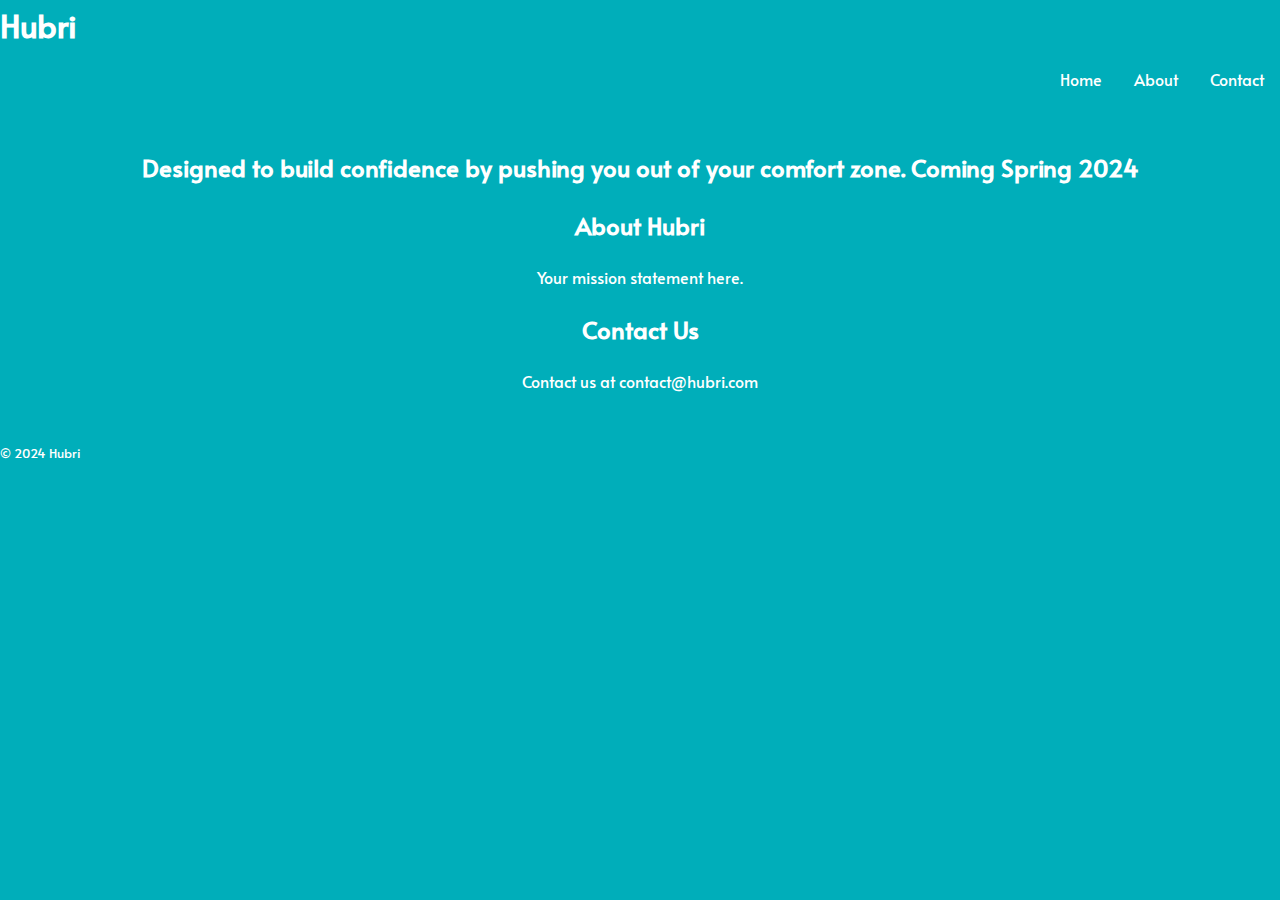
==== index.html @ 5d4be934 "Added new index.html and style.css" ====
<!DOCTYPE html>
<html>
<head>
    <title>Hubri - Push Your Limits</title>
    <link href="https://fonts.googleapis.com/css2?family=Alata&display=swap" rel="stylesheet">
    <link rel="stylesheet" href="style.css">
</head>
<body>
    <header>
        <h1 style="margin:0;">Hubri</h1>
    </header>
    <nav>
        <a href="#" id="homeLink">Home</a>
        <a href="#about" id="aboutLink">About</a>
        <a href="#contact" id="contactLink">Contact</a>
    </nav>
    <main>
        <div id="home">
            <h2>Designed to build confidence by pushing you out of your comfort zone. Coming Spring 2024</h2>
        </div>
        <section id="about">
            <h2>About Hubri</h2>
            <p>Your mission statement here.</p>
        </section>
        <section id="contact">
            <h2>Contact Us</h2>
            <p>Contact us at contact@hubri.com</p>
        </section>
    </main>
    <footer>
        <div name="termly-embed" data-id="0ff503c6-cba5-4a60-859f-91dde4b09b2b"></div>
        <script type="text/javascript">(function(d, s, id) {
            var js, tjs = d.getElementsByTagName(s)[0];
            if (d.getElementById(id)) return;
            js = d.createElement(s); js.id = id;
            js.src = "https://app.termly.io/embed-policy.min.js";
            tjs.parentNode.insertBefore(js, tjs);
        }(document, 'script', 'termly-jssdk'));</script>
        <p>© 2024 Hubri</p>
    </footer>
    <script>
        // Script to handle the navigation active state
        document.addEventListener('DOMContentLoaded', (event) => {
            document.querySelectorAll('nav a').forEach(link => {
                link.addEventListener('click', function() {
                    document.querySelectorAll('nav a').forEach(node => node.classList.remove('active'));
                    this.classList.add('active');
                });
            });
        });
    </script>
</body>
</html>
---- style.css ----
body {
  background-color: #00aeba;
  font-family: "Alata", sans-serif;
  line-height: 1.6;
  margin: 0;
  padding: 0;
  color: white; /* Text color changed to white */
}

header,
nav,
footer {
  background: #00aeba; /* Background color for header, nav, and footer */
}

nav {
  display: flex;
  justify-content: flex-end; /* Aligns navigation to the right */
}

nav a {
  color: white;
  padding: 1rem;
  text-decoration: none;
}

nav a:hover,
nav a.active {
  text-decoration: underline; /* Underlines the active or hovered link */
}

main {
  text-align: center; /* Centers main content */
  padding: 20px;
}

footer {
  font-size: 0.8em; /* Smaller font size for footer */
}
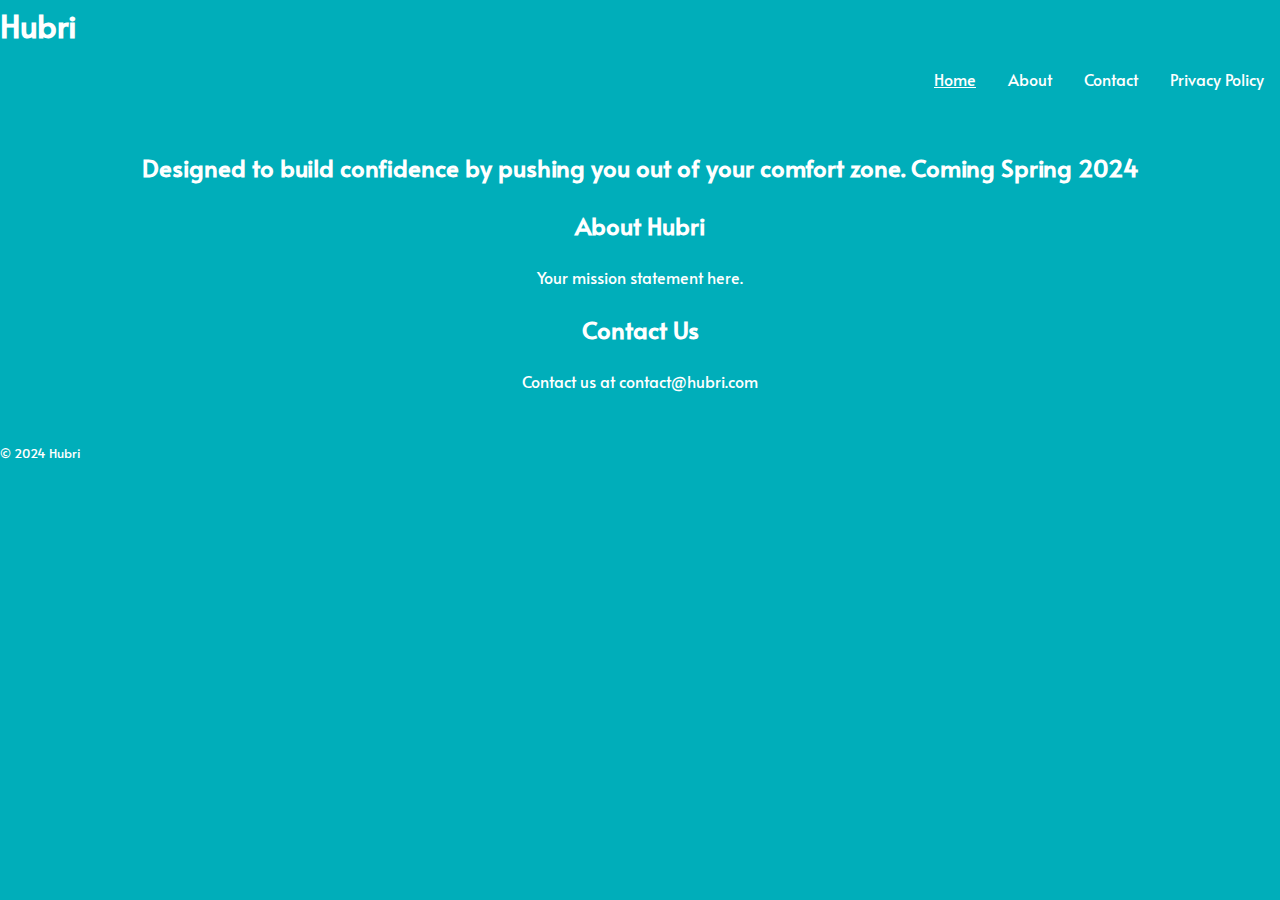
==== commit c1367064: "commit" ====
--- a/index.html
+++ b/index.html
@@ -10,10 +10,11 @@
         <h1 style="margin:0;">Hubri</h1>
     </header>
     <nav>
-        <a href="#" id="homeLink">Home</a>
-        <a href="#about" id="aboutLink">About</a>
-        <a href="#contact" id="contactLink">Contact</a>
-    </nav>
+        <a href="index.html" class="active">Home</a>
+        <a href="about.html">About</a>
+        <a href="contact.html">Contact</a>
+        <a href="privacy.html">Privacy Policy</a>
+    </nav>    
     <main>
         <div id="home">
             <h2>Designed to build confidence by pushing you out of your comfort zone. Coming Spring 2024</h2>
@@ -28,14 +29,6 @@
         </section>
     </main>
     <footer>
-        <div name="termly-embed" data-id="0ff503c6-cba5-4a60-859f-91dde4b09b2b"></div>
-        <script type="text/javascript">(function(d, s, id) {
-            var js, tjs = d.getElementsByTagName(s)[0];
-            if (d.getElementById(id)) return;
-            js = d.createElement(s); js.id = id;
-            js.src = "https://app.termly.io/embed-policy.min.js";
-            tjs.parentNode.insertBefore(js, tjs);
-        }(document, 'script', 'termly-jssdk'));</script>
         <p>© 2024 Hubri</p>
     </footer>
     <script>
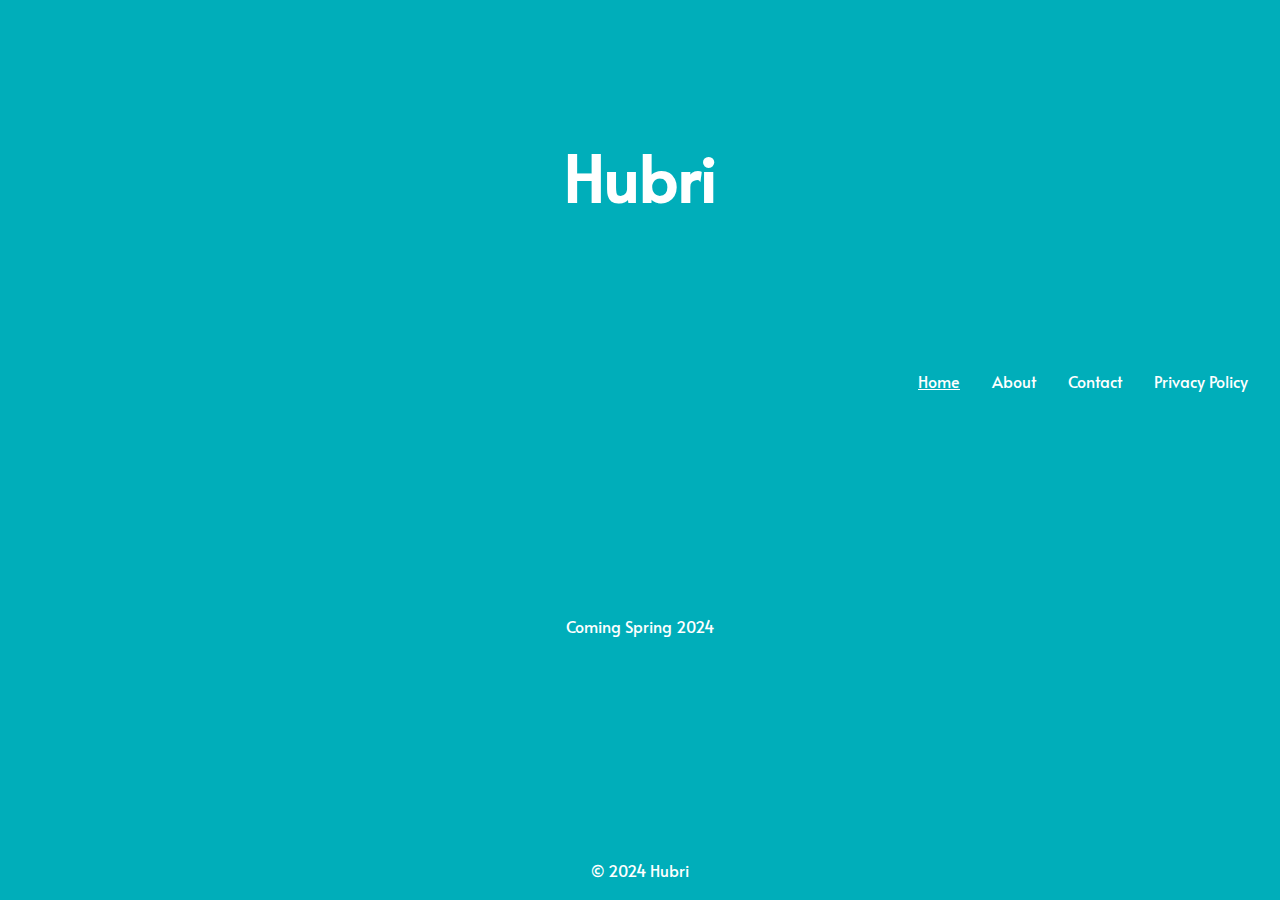
==== commit 7677dedd: "commit" ====
--- a/index.html
+++ b/index.html
@@ -1,46 +1,26 @@
 <!DOCTYPE html>
 <html>
 <head>
-    <title>Hubri - Push Your Limits</title>
+    <title>Hubri</title>
     <link href="https://fonts.googleapis.com/css2?family=Alata&display=swap" rel="stylesheet">
     <link rel="stylesheet" href="style.css">
 </head>
 <body>
     <header>
-        <h1 style="margin:0;">Hubri</h1>
+        <h1>Hubri</h1> <!-- Logo as Text -->
     </header>
     <nav>
         <a href="index.html" class="active">Home</a>
         <a href="about.html">About</a>
         <a href="contact.html">Contact</a>
         <a href="privacy.html">Privacy Policy</a>
-    </nav>    
+    </nav>
     <main>
-        <div id="home">
-            <h2>Designed to build confidence by pushing you out of your comfort zone. Coming Spring 2024</h2>
-        </div>
-        <section id="about">
-            <h2>About Hubri</h2>
-            <p>Your mission statement here.</p>
-        </section>
-        <section id="contact">
-            <h2>Contact Us</h2>
-            <p>Contact us at contact@hubri.com</p>
-        </section>
+        <p>Coming Spring 2024</p>
     </main>
     <footer>
         <p>© 2024 Hubri</p>
     </footer>
-    <script>
-        // Script to handle the navigation active state
-        document.addEventListener('DOMContentLoaded', (event) => {
-            document.querySelectorAll('nav a').forEach(link => {
-                link.addEventListener('click', function() {
-                    document.querySelectorAll('nav a').forEach(node => node.classList.remove('active'));
-                    this.classList.add('active');
-                });
-            });
-        });
-    </script>
 </body>
 </html>
+
--- a/style.css
+++ b/style.css
@@ -4,36 +4,68 @@
   line-height: 1.6;
   margin: 0;
   padding: 0;
-  color: white; /* Text color changed to white */
+  color: white;
+  text-align: center;
+  display: flex;
+  flex-direction: column;
+  min-height: 100vh;
 }
 
-header,
-nav,
-footer {
-  background: #00aeba; /* Background color for header, nav, and footer */
+header h1 {
+  font-size: 4em; /* Makes the text larger */
+  color: white; /* Ensures text is white */
+  text-align: center; /* Centers the text */
+  margin: 0 auto; /* Additional centering for the element */
+  padding: 0.5em; /* Adds some padding around the text */
+}
+
+header {
+  flex-grow: 1;
+  display: flex;
+  flex-direction: column;
+  justify-content: center;
+  align-items: center;
+}
+
+header img {
+  width: 400px; /* Adjust size as needed */
+  height: auto;
 }
 
 nav {
+  background: #00aeba;
   display: flex;
-  justify-content: flex-end; /* Aligns navigation to the right */
+  justify-content: flex-end;
+  padding: 1rem;
 }
 
 nav a {
   color: white;
-  padding: 1rem;
+  padding: 0 1rem;
   text-decoration: none;
 }
 
 nav a:hover,
 nav a.active {
-  text-decoration: underline; /* Underlines the active or hovered link */
+  text-decoration: underline;
 }
 
 main {
-  text-align: center; /* Centers main content */
-  padding: 20px;
+  flex-grow: 2;
+  display: flex;
+  flex-direction: column;
+  justify-content: center;
+  align-items: center;
 }
 
 footer {
-  font-size: 0.8em; /* Smaller font size for footer */
+  background: #00aeba;
+  color: white;
+  text-align: center;
+  padding: 1rem;
+  margin-top: auto;
 }
+
+footer p {
+  margin: 0;
+}
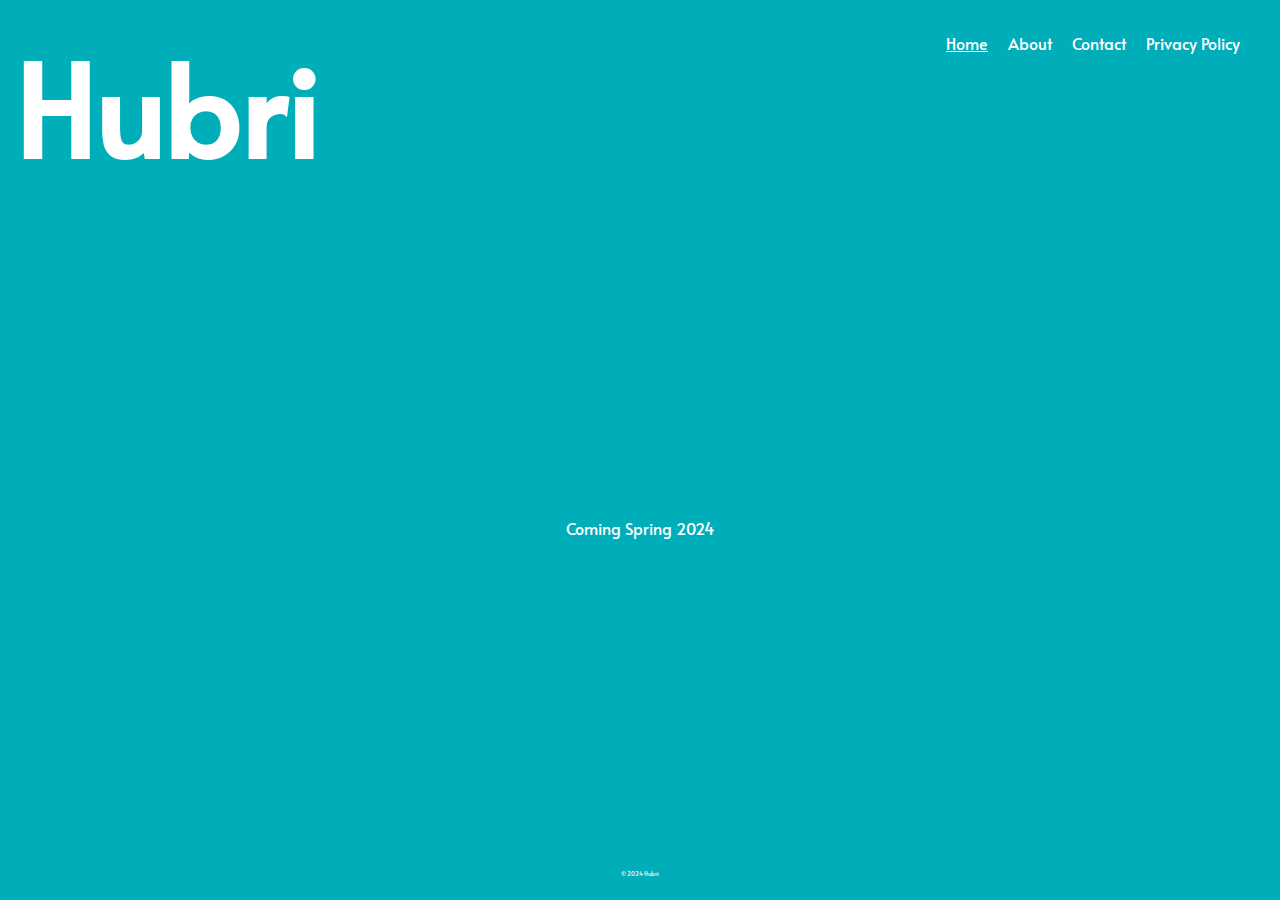
==== commit 7253dff0: "commit" ====
--- a/index.html
+++ b/index.html
@@ -2,12 +2,14 @@
 <html>
 <head>
     <title>Hubri</title>
+    <link rel="icon" href="favicon.ico" type="image/x-icon"> <!-- Favicon -->
     <link href="https://fonts.googleapis.com/css2?family=Alata&display=swap" rel="stylesheet">
     <link rel="stylesheet" href="style.css">
+    <link rel="icon" href="favicon.ico" type="image/x-icon">
 </head>
 <body>
     <header>
-        <h1>Hubri</h1> <!-- Logo as Text -->
+        <h1>Hubri</h1>
     </header>
     <nav>
         <a href="index.html" class="active">Home</a>
@@ -24,3 +26,4 @@
 </body>
 </html>
 
+
--- a/style.css
+++ b/style.css
@@ -1,47 +1,39 @@
+body,
+html {
+  height: 100%;
+  margin: 0;
+}
+
 body {
-  background-color: #00aeba;
+  background-color: #00aeba; /* Default background color */
   font-family: "Alata", sans-serif;
-  line-height: 1.6;
-  margin: 0;
-  padding: 0;
   color: white;
-  text-align: center;
   display: flex;
   flex-direction: column;
-  min-height: 100vh;
+}
+
+header,
+footer,
+nav,
+main {
+  padding: 1rem;
 }
 
 header h1 {
-  font-size: 4em; /* Makes the text larger */
-  color: white; /* Ensures text is white */
-  text-align: center; /* Centers the text */
-  margin: 0 auto; /* Additional centering for the element */
-  padding: 0.5em; /* Adds some padding around the text */
-}
-
-header {
-  flex-grow: 1;
-  display: flex;
-  flex-direction: column;
-  justify-content: center;
-  align-items: center;
-}
-
-header img {
-  width: 400px; /* Adjust size as needed */
-  height: auto;
+  font-size: 8em; /* Adjusted size */
+  margin: auto; /* Centering */
 }
 
 nav {
-  background: #00aeba;
-  display: flex;
-  justify-content: flex-end;
-  padding: 1rem;
+  position: absolute;
+  right: 0;
+  top: 0;
+  margin: 1rem;
 }
 
 nav a {
   color: white;
-  padding: 0 1rem;
+  padding: 0.5rem;
   text-decoration: none;
 }
 
@@ -51,21 +43,33 @@
 }
 
 main {
-  flex-grow: 2;
+  flex-grow: 1;
   display: flex;
-  flex-direction: column;
   justify-content: center;
   align-items: center;
+  text-align: center;
 }
 
 footer {
-  background: #00aeba;
-  color: white;
   text-align: center;
-  padding: 1rem;
   margin-top: auto;
+  font-size: 0.4em; /* Adjusted size */
 }
 
-footer p {
-  margin: 0;
+/* Specific Page Backgrounds */
+.about-body {
+  background-color: #473bf0;
 }
+.contact-body {
+  background-color: #ea003e;
+}
+.privacy-body {
+  background-color: white;
+  color: black;
+}
+
+/* Content width for About page */
+.about-content {
+  max-width: 25%;
+  margin: auto;
+}
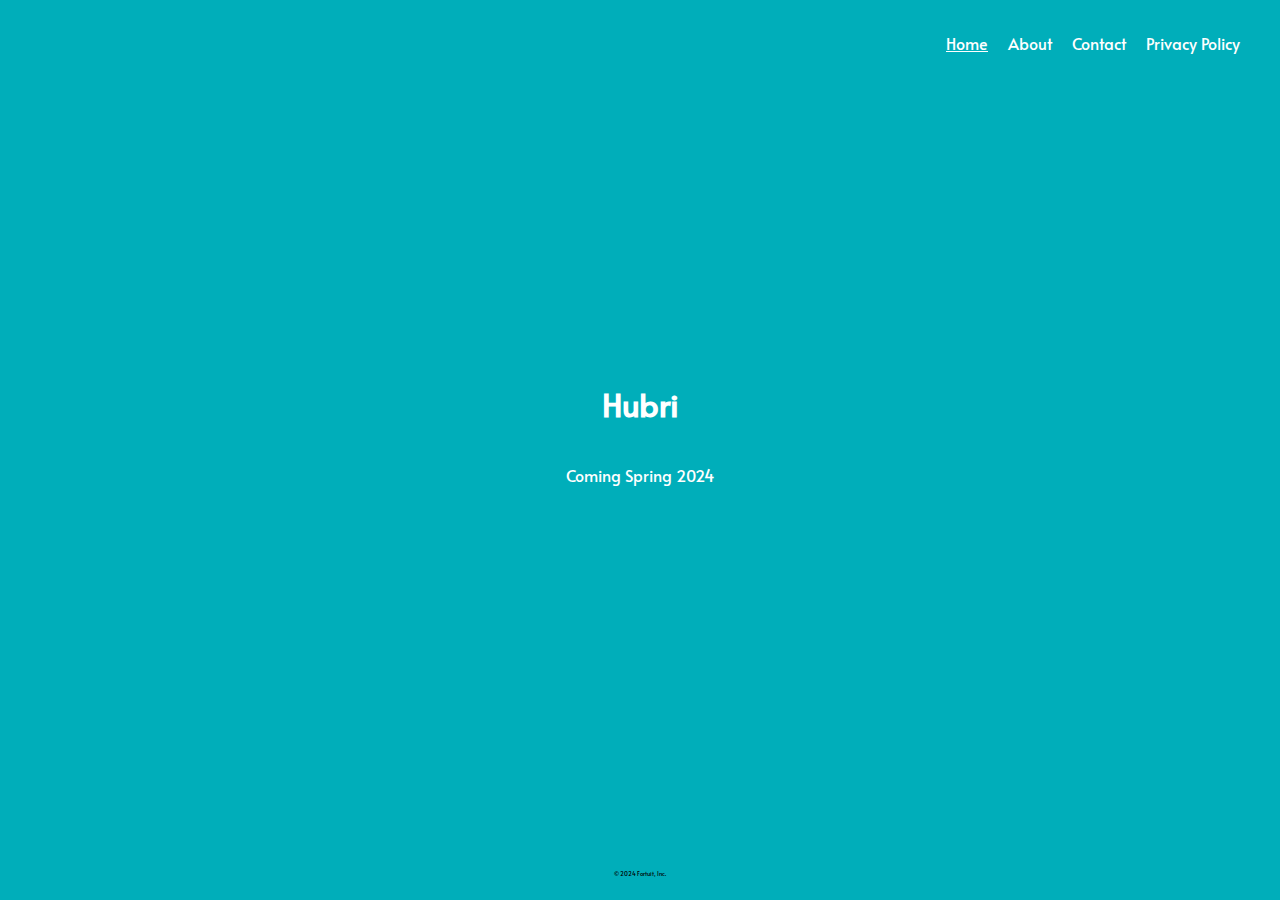
==== commit 3319185d: "commit" ====
--- a/index.html
+++ b/index.html
@@ -8,9 +8,6 @@
     <link rel="icon" href="favicon.ico" type="image/x-icon">
 </head>
 <body>
-    <header>
-        <h1>Hubri</h1>
-    </header>
     <nav>
         <a href="index.html" class="active">Home</a>
         <a href="about.html">About</a>
@@ -18,10 +15,11 @@
         <a href="privacy.html">Privacy Policy</a>
     </nav>
     <main>
+        <h1>Hubri</h1>
         <p>Coming Spring 2024</p>
     </main>
     <footer>
-        <p>© 2024 Hubri</p>
+        <p>© 2024 Fortuit, Inc.</p>
     </footer>
 </body>
 </html>
--- a/style.css
+++ b/style.css
@@ -19,9 +19,18 @@
   padding: 1rem;
 }
 
+header {
+  display: flex;
+  flex-direction: column;
+  align-items: center;
+  justify-content: center;
+  flex-grow: 1;
+}
+
 header h1 {
-  font-size: 8em; /* Adjusted size */
-  margin: auto; /* Centering */
+  font-size: 32em; /* Significantly increased size for Hubri text */
+  margin: 0; /* Adjusted margin for centering */
+  color: white; /* Ensures text is white */
 }
 
 nav {
@@ -43,33 +52,56 @@
 }
 
 main {
-  flex-grow: 1;
+  flex-grow: 2;
   display: flex;
   justify-content: center;
   align-items: center;
+  flex-direction: column;
+  padding-top: 2rem; /* Added space from the top for privacy content */
+}
+
+.about-content,
+.privacy-content {
+  max-width: 75%; /* Adjusted content width for readability */
+  margin: auto;
   text-align: center;
+}
+
+.contact-body a {
+  color: white;
+  text-decoration: underline;
 }
 
 footer {
   text-align: center;
   margin-top: auto;
-  font-size: 0.4em; /* Adjusted size */
+  font-size: 0.4em; /* Adjusted font size */
+  color: black; /* For visibility against the white background on the Privacy page */
 }
 
 /* Specific Page Backgrounds */
 .about-body {
   background-color: #473bf0;
 }
+
 .contact-body {
   background-color: #ea003e;
 }
+
 .privacy-body {
   background-color: white;
   color: black;
+  padding-top: 2rem; /* Additional padding for content spacing */
 }
 
-/* Content width for About page */
-.about-content {
-  max-width: 25%;
-  margin: auto;
+/* Responsive adjustments */
+@media (max-width: 768px) {
+  header h1 {
+    font-size: 8em; /* Smaller font size for mobile */
+  }
+
+  .about-content,
+  .privacy-content {
+    max-width: 90%; /* Wider content area for mobile */
+  }
 }
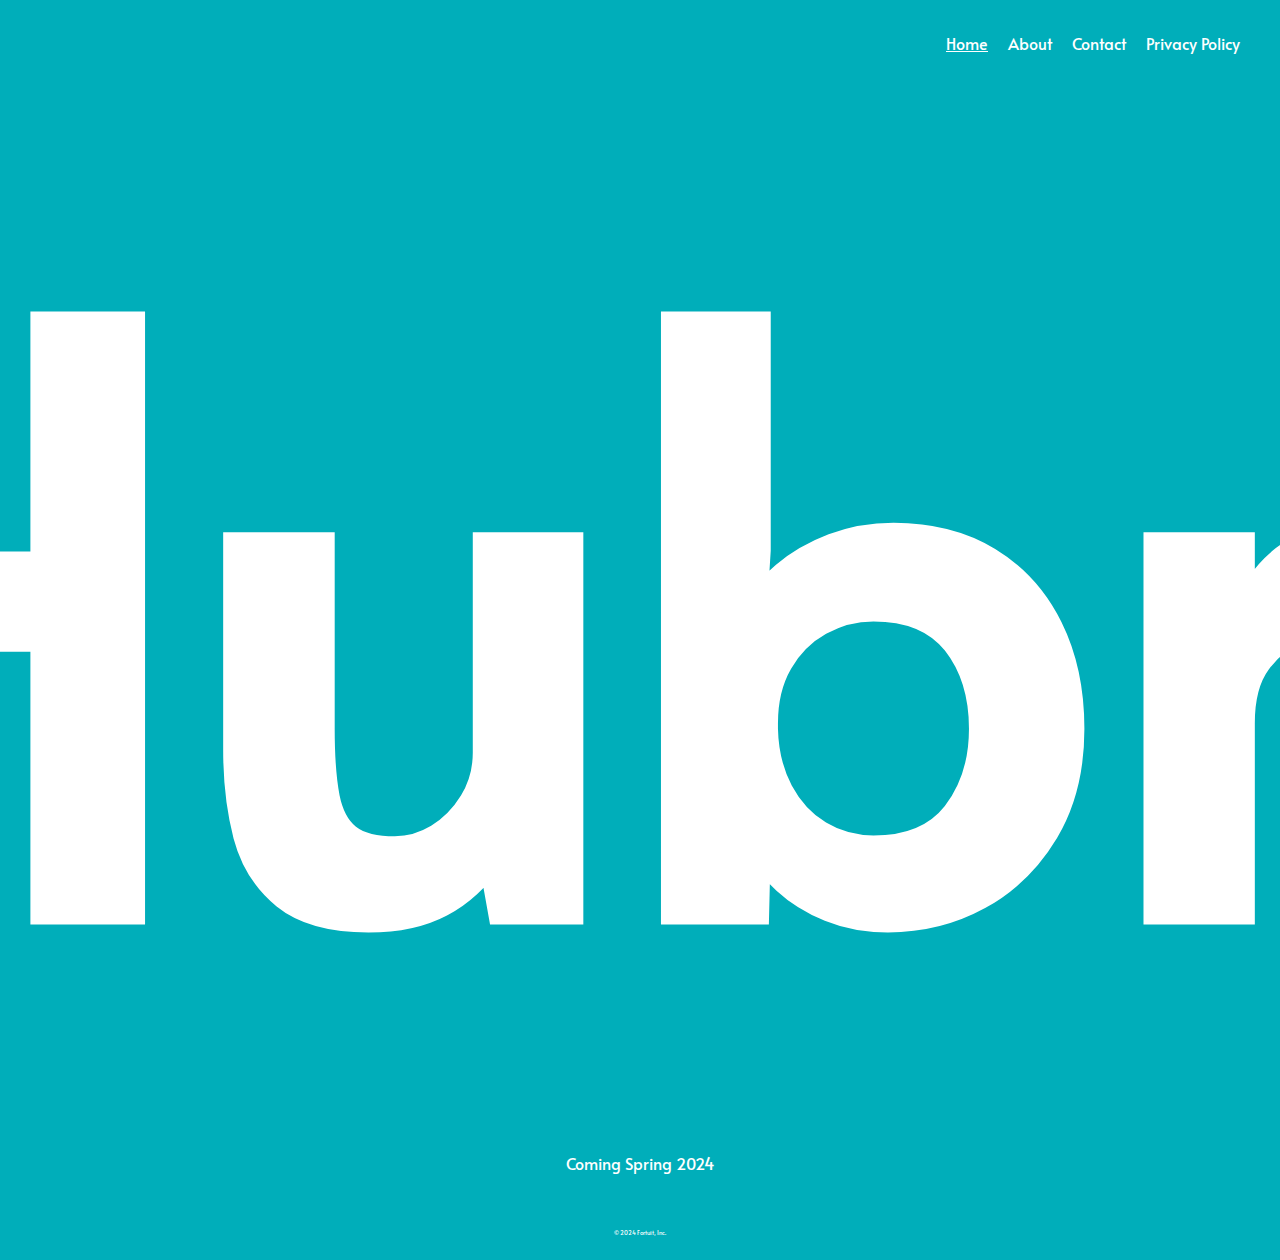
==== commit 6bfa619f: "commit:" ====
--- a/index.html
+++ b/index.html
@@ -5,7 +5,6 @@
     <link rel="icon" href="favicon.ico" type="image/x-icon"> <!-- Favicon -->
     <link href="https://fonts.googleapis.com/css2?family=Alata&display=swap" rel="stylesheet">
     <link rel="stylesheet" href="style.css">
-    <link rel="icon" href="favicon.ico" type="image/x-icon">
 </head>
 <body>
     <nav>
--- a/style.css
+++ b/style.css
@@ -27,8 +27,8 @@
   flex-grow: 1;
 }
 
-header h1 {
-  font-size: 32em; /* Significantly increased size for Hubri text */
+main h1 {
+  font-size: 50em; /* Significantly increased size for Hubri text */
   margin: 0; /* Adjusted margin for centering */
   color: white; /* Ensures text is white */
 }
@@ -60,23 +60,32 @@
   padding-top: 2rem; /* Added space from the top for privacy content */
 }
 
-.about-content,
-.privacy-content {
-  max-width: 75%; /* Adjusted content width for readability */
+.about-content {
+  max-width: 25%; /* Adjusted content width for readability */
   margin: auto;
   text-align: center;
 }
 
+.privacy-content {
+  min-width: 75%; /* Adjusted content width for readability */
+  text-align: center;
+  margin: 2rem;
+}
+
 .contact-body a {
   color: white;
-  text-decoration: underline;
 }
 
 footer {
   text-align: center;
   margin-top: auto;
   font-size: 0.4em; /* Adjusted font size */
-  color: black; /* For visibility against the white background on the Privacy page */
+  color: white; /* Text color */
+}
+
+/* Privacy Policy page-specific footer style */
+.privacy-body footer {
+  color: black; /* Text color for footer on Privacy Policy page */
 }
 
 /* Specific Page Backgrounds */
@@ -94,6 +103,12 @@
   padding-top: 2rem; /* Additional padding for content spacing */
 }
 
+.privacy-content {
+  width: auto; /* Allows content to naturally occupy needed width */
+  min-width: 75%; /* Adjusted for better readability */
+  margin: 2rem;
+}
+
 /* Responsive adjustments */
 @media (max-width: 768px) {
   header h1 {
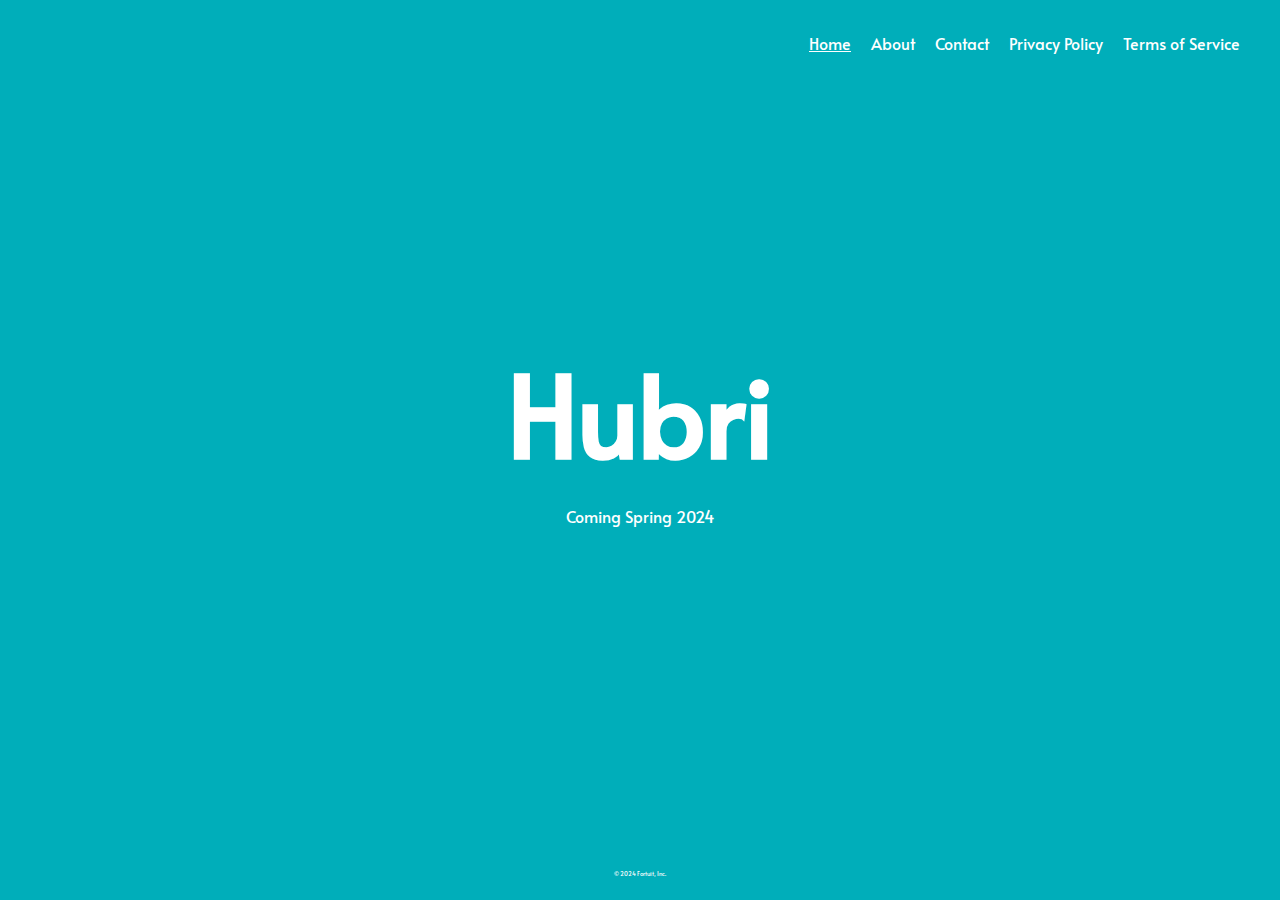
==== commit 711dc92f: "commit" ====
--- a/index.html
+++ b/index.html
@@ -12,6 +12,7 @@
         <a href="about.html">About</a>
         <a href="contact.html">Contact</a>
         <a href="privacy.html">Privacy Policy</a>
+        <a href="terms.html">Terms of Service</a>
     </nav>
     <main>
         <h1>Hubri</h1>
--- a/style.css
+++ b/style.css
@@ -28,7 +28,7 @@
 }
 
 main h1 {
-  font-size: 50em; /* Significantly increased size for Hubri text */
+  font-size: 7em; /* Significantly increased size for Hubri text */
   margin: 0; /* Adjusted margin for centering */
   color: white; /* Ensures text is white */
 }
@@ -57,19 +57,13 @@
   justify-content: center;
   align-items: center;
   flex-direction: column;
-  padding-top: 2rem; /* Added space from the top for privacy content */
+  padding-top: 3rem; /* Added space from the top for privacy content */
 }
 
 .about-content {
-  max-width: 25%; /* Adjusted content width for readability */
+  /* max-width: 20%; Adjusted content width for readability */
   margin: auto;
   text-align: center;
-}
-
-.privacy-content {
-  min-width: 75%; /* Adjusted content width for readability */
-  text-align: center;
-  margin: 2rem;
 }
 
 .contact-body a {
@@ -100,13 +94,29 @@
 .privacy-body {
   background-color: white;
   color: black;
-  padding-top: 2rem; /* Additional padding for content spacing */
+  padding-top: 2rem;
+  display: block; /* Additional padding for content spacing */
 }
 
-.privacy-content {
-  width: auto; /* Allows content to naturally occupy needed width */
-  min-width: 75%; /* Adjusted for better readability */
-  margin: 2rem;
+/* Override for privacy page main element */
+.privacy-body main {
+  display: block; /* Disables flexbox for main element */
+  width: auto; /* Ensures it takes the full available width */
+  max-width: none; /* Removes any max-width restriction */
+  padding: 1rem; /* Consistent padding */
+}
+
+.app-screenshots {
+  display: flex;
+  justify-content: space-around; /* Distributes space evenly between images */
+  flex-wrap: wrap; /* Allows images to wrap on smaller screens */
+  margin-top: 2rem; /* Adds some space above the image gallery */
+}
+
+.app-screenshots img {
+  max-width: 15%; /* Adjusts image size to fit 5 across on larger screens */
+  margin: 10px; /* Adds space between images */
+  border-radius: 10px; /* Rounds the corners of the images */
 }
 
 /* Responsive adjustments */
@@ -115,8 +125,11 @@
     font-size: 8em; /* Smaller font size for mobile */
   }
 
-  .about-content,
-  .privacy-content {
+  .app-screenshots img {
+    max-width: 45%; /* Allows for 2 images per row on smaller screens */
+  }
+
+  .about-content {
     max-width: 90%; /* Wider content area for mobile */
   }
 }
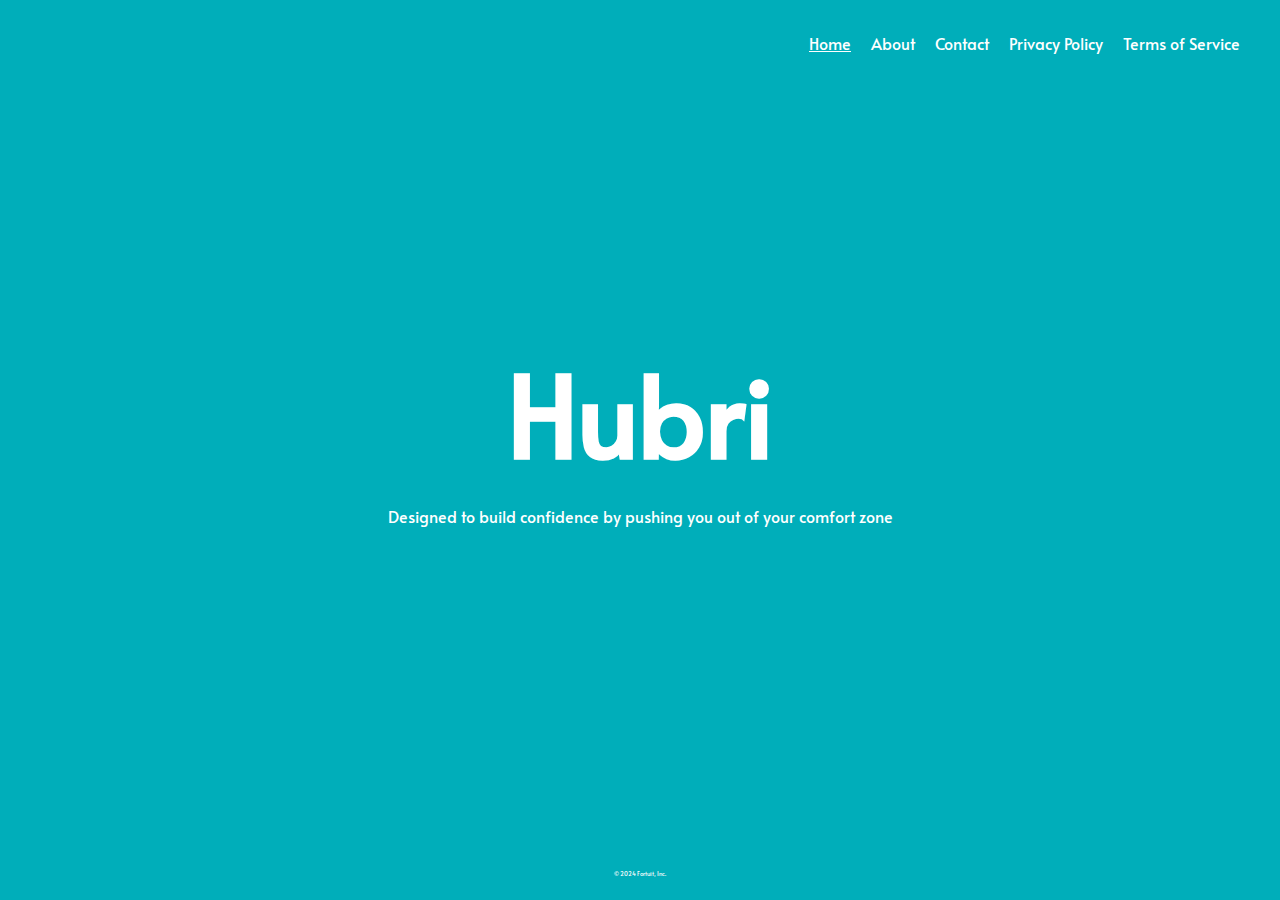
==== commit 1c0d30e5: "commit" ====
--- a/index.html
+++ b/index.html
@@ -16,7 +16,7 @@
     </nav>
     <main>
         <h1>Hubri</h1>
-        <p>Coming Spring 2024</p>
+        <p>Designed to build confidence by pushing you out of your comfort zone</p>
     </main>
     <footer>
         <p>© 2024 Fortuit, Inc.</p>
